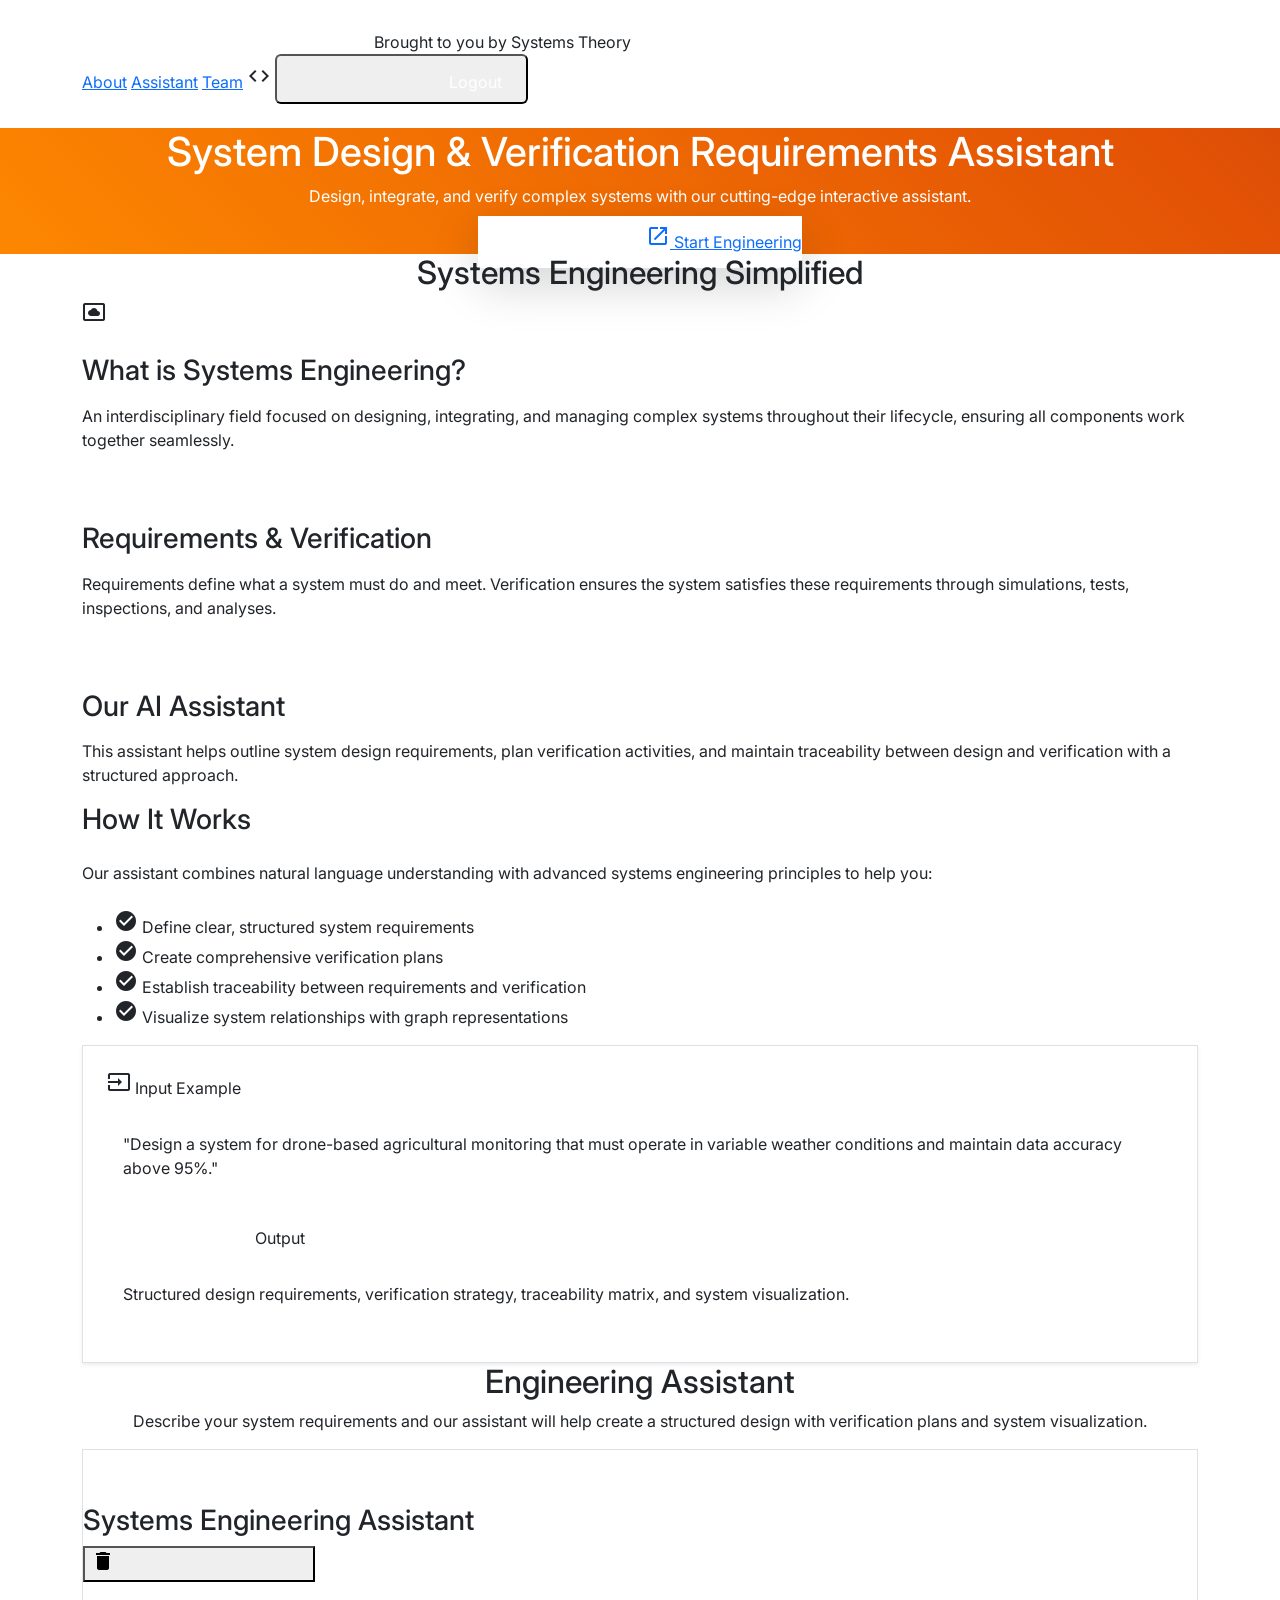
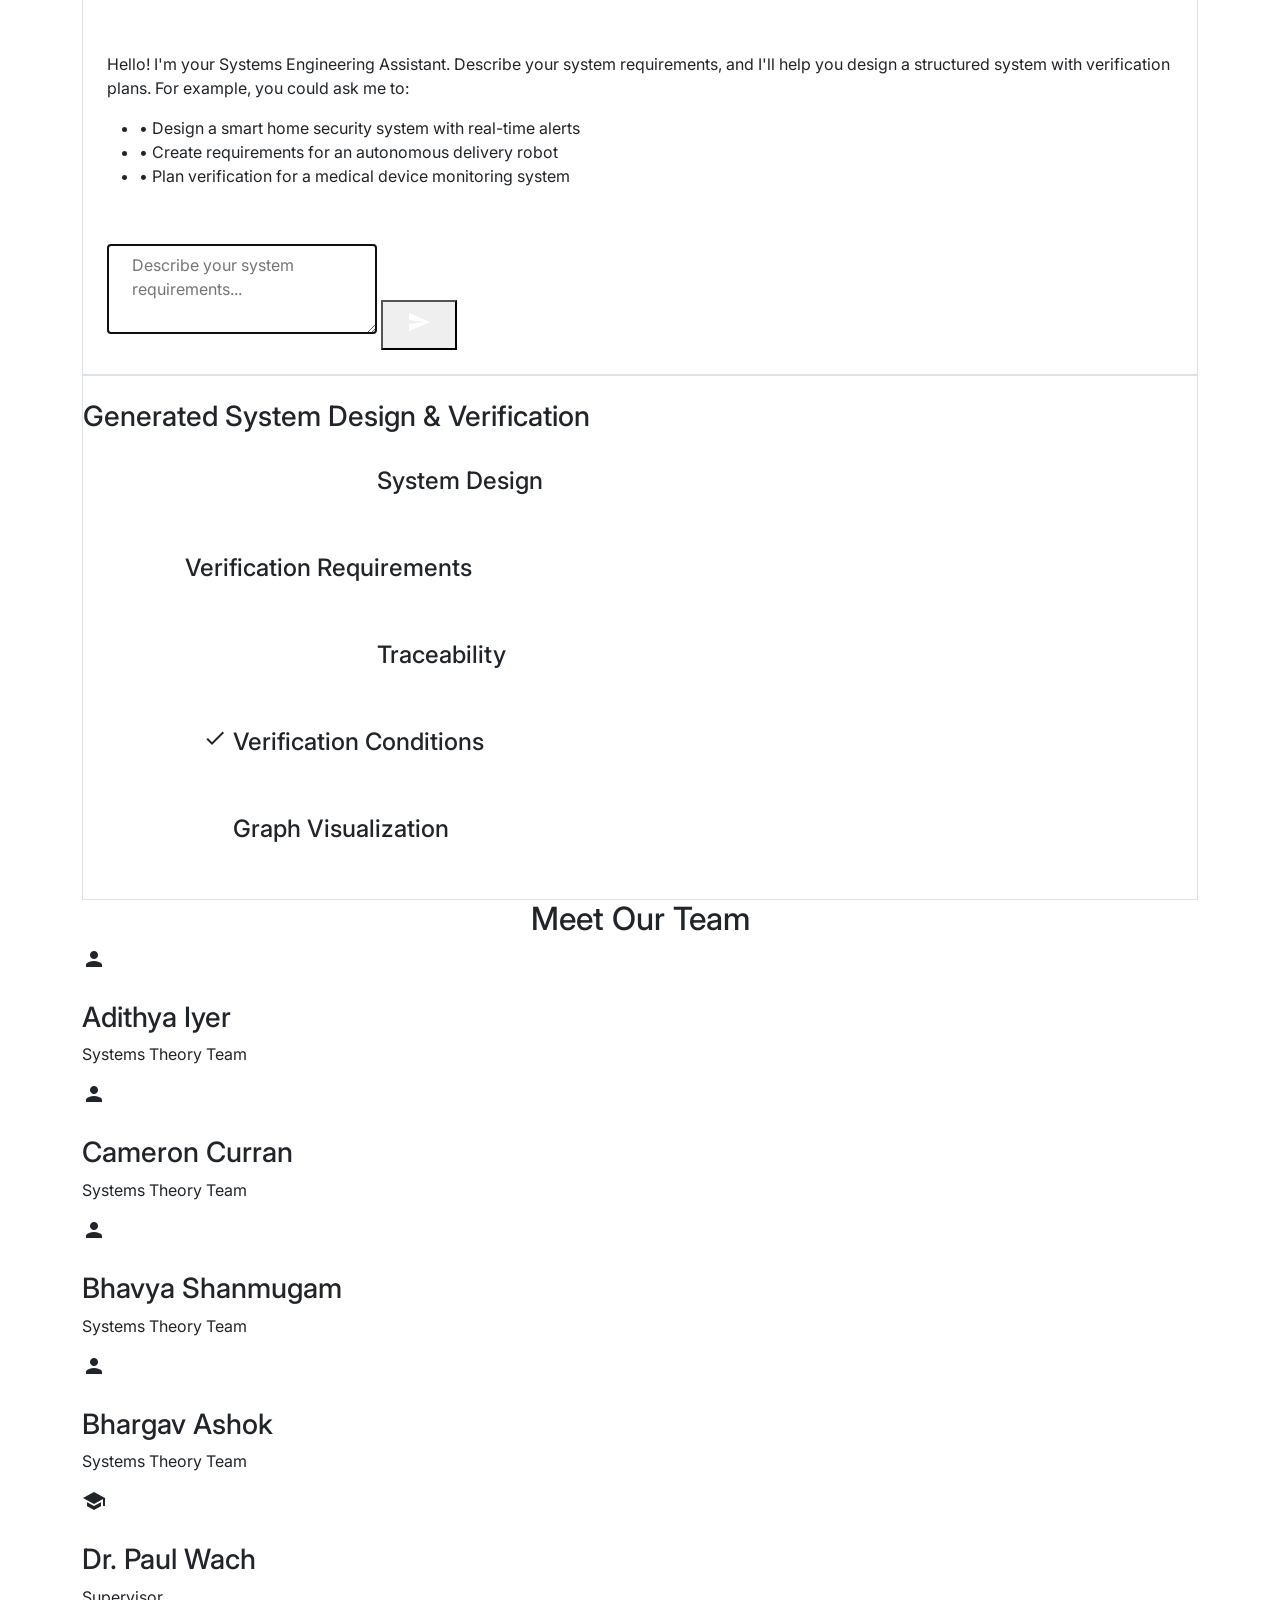
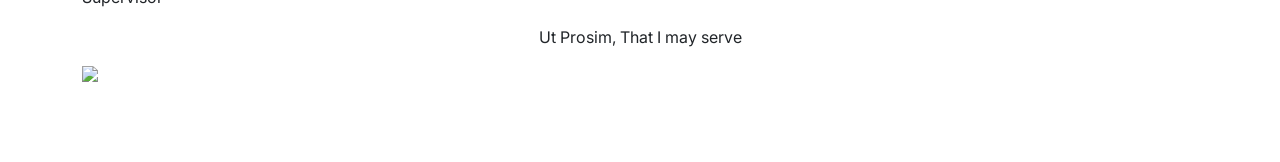
==== src/templates/index.html @ f0d748a9 "Initial commit" ====
<!DOCTYPE html>
<html lang="en">
<head>
  <meta charset="UTF-8">
  <meta name="viewport" content="width=device-width, initial-scale=1.0">
  <title>System Design & Verification Requirements Assistant</title>
  <!-- Tailwind CSS via CDN -->
  <script src="https://cdn.tailwindcss.com"></script>
  <!-- Google Fonts and Material Icons -->
  <link href="https://fonts.googleapis.com/css2?family=Inter:wght@300;400;500;600;700&display=swap" rel="stylesheet">
  <link href="https://fonts.googleapis.com/icon?family=Material+Icons" rel="stylesheet">
  <!-- MathJax for LaTeX rendering -->
  <script src="https://polyfill.io/v3/polyfill.min.js?features=es6"></script>
  <script id="MathJax-script" async src="https://cdn.jsdelivr.net/npm/mathjax@3/es5/tex-mml-chtml.js"></script>
  <!-- Graph Visualization Dependencies -->
  <script src="lib/bindings/utils.js"></script>
  <link rel="stylesheet" href="https://cdnjs.cloudflare.com/ajax/libs/vis-network/9.1.2/dist/dist/vis-network.min.css" integrity="sha512-WgxfT5LWjfszlPHXRmBWHkV2eceiWTOBvrKCNbdgDYTHrT2AeLCGbF4sZlZw3UMN3WtL0tGUoIAKsu8mllg/XA==" crossorigin="anonymous" referrerpolicy="no-referrer" />
  <script src="https://cdnjs.cloudflare.com/ajax/libs/vis-network/9.1.2/dist/vis-network.min.js" integrity="sha512-LnvoEWDFrqGHlHmDD2101OrLcbsfkrzoSpvtSQtxK3RMnRV0eOkhhBN2dXHKRrUU8p2DGRTk35n4O8nWSVe1mQ==" crossorigin="anonymous" referrerpolicy="no-referrer"></script>
  <link href="https://cdn.jsdelivr.net/npm/bootstrap@5.0.0-beta3/dist/css/bootstrap.min.css" rel="stylesheet" integrity="sha384-eOJMYsd53ii+scO/bJGFsiCZc+5NDVN2yr8+0RDqr0Ql0h+rP48ckxlpbzKgwra6" crossorigin="anonymous" />
  <script src="https://cdn.jsdelivr.net/npm/bootstrap@5.0.0-beta3/dist/js/bootstrap.bundle.min.js" integrity="sha384-JEW9xMcG8R+pH31jmWH6WWP0WintQrMb4s7ZOdauHnUtxwoG2vI5DkLtS3qm9Ekf" crossorigin="anonymous"></script>
  <style>
    body {
      font-family: 'Inter', sans-serif;
    }
    .code-font {
      font-family: 'JetBrains Mono', monospace;
    }
    .gradient-hero {
      background: linear-gradient(45deg, #FF8C00, #E35205, #8E2222);
      background-size: 200% 200%;
      animation: gradient 15s ease infinite;
    }
    @keyframes gradient {
      0% { background-position: 0% 50%; }
      50% { background-position: 100% 50%; }
      100% { background-position: 0% 50%; }
    }
    .glass-card {
      background: rgba(255, 255, 255, 0.1);
      backdrop-filter: blur(10px);
      border: 1px solid rgba(255, 255, 255, 0.2);
    }
    .chat-window {
      max-height: 600px;
      overflow-y: auto;
      scrollbar-width: thin;
    }
    .chat-window::-webkit-scrollbar {
      width: 8px;
    }
    .chat-window::-webkit-scrollbar-track {
      background: #f1f1f1;
      border-radius: 10px;
    }
    .chat-window::-webkit-scrollbar-thumb {
      background: #888;
      border-radius: 10px;
    }
    .chat-window::-webkit-scrollbar-thumb:hover {
      background: #555;
    }
    /* Graph Visualization Styles */
    #mynetwork {
      width: 100%;
      height: 750px;
      background-color: #ffffff;
      border: 1px solid lightgray;
      position: relative;
      float: left;
    }
    
    #config {
      float: left;
      width: 400px;
      height: 600px;
    }
  </style>
  <script>
    tailwind.config = {
      theme: {
        extend: {
          colors: {
            'vt-maroon': '#8E2222',
            'vt-orange': '#E35205',
            'dark-maroon': '#630031'
          }
        }
      }
    }
  </script>
</head>
<body class="bg-gray-50 text-gray-900">
  <!-- Navigation Bar -->
  <nav class="bg-white shadow-md py-4 px-6 sticky top-0 z-50">
    <div class="container mx-auto flex justify-between items-center">
      <div class="flex items-center space-x-2">
        <span class="material-icons text-vt-maroon">architecture</span>
        <span class="font-bold text-xl">Brought to you by Systems Theory</span>
      </div>
      <div class="flex items-center space-x-6">
        <a href="#about" class="text-gray-700 hover:text-vt-orange transition-colors">About</a>
        <a href="#assistant" class="text-gray-700 hover:text-vt-orange transition-colors">Assistant</a>
        <a href="#team" class="text-gray-700 hover:text-vt-orange transition-colors">Team</a>
        <span class="material-icons">code</span>
        <!-- Logout Button (visible when signed in) -->
        <button id="logout-btn" class="ml-4 bg-vt-maroon hover:bg-vt-orange text-white px-4 py-2 rounded transition flex items-center">
          <span class="material-icons mr-1">logout</span>
          Logout
        </button>
      </div>
    </div>
  </nav>

  <!-- Hero Section -->
  <section class="gradient-hero text-white py-24 px-6">
    <div class="container mx-auto text-center">
      <h1 class="text-4xl md:text-5xl font-bold mb-6 leading-tight">System Design & Verification Requirements Assistant</h1>
      <p class="text-xl md:text-2xl mb-10 max-w-3xl mx-auto">Design, integrate, and verify complex systems with our cutting-edge interactive assistant.</p>
      <a href="#assistant" class="bg-white text-vt-maroon hover:bg-gray-100 font-bold py-3 px-8 rounded-full shadow-lg transform transition hover:scale-105 inline-flex items-center">
        <span class="material-icons mr-2">rocket_launch</span>
        Start Engineering
      </a>
    </div>
  </section>

  <!-- About Section -->
  <section id="about" class="py-16 px-6 bg-white">
    <div class="container mx-auto max-w-5xl">
      <h2 class="text-3xl font-bold text-vt-maroon mb-12 text-center">Systems Engineering Simplified</h2>
      
      <div class="grid md:grid-cols-3 gap-10">
        <div class="bg-gray-50 p-6 rounded-xl shadow-md transform transition hover:-translate-y-1 hover:shadow-lg">
          <div class="mb-4 text-vt-orange">
            <span class="material-icons text-4xl">settings_system_daydream</span>
          </div>
          <h3 class="text-xl font-semibold mb-3">What is Systems Engineering?</h3>
          <p class="text-gray-700">
            An interdisciplinary field focused on designing, integrating, and managing complex systems throughout their lifecycle, ensuring all components work together seamlessly.
          </p>
        </div>
        
        <div class="bg-gray-50 p-6 rounded-xl shadow-md transform transition hover:-translate-y-1 hover:shadow-lg">
          <div class="mb-4 text-vt-orange">
            <span class="material-icons text-4xl">rule</span>
          </div>
          <h3 class="text-xl font-semibold mb-3">Requirements & Verification</h3>
          <p class="text-gray-700">
            Requirements define what a system must do and meet. Verification ensures the system satisfies these requirements through simulations, tests, inspections, and analyses.
          </p>
        </div>
        
        <div class="bg-gray-50 p-6 rounded-xl shadow-md transform transition hover:-translate-y-1 hover:shadow-lg">
          <div class="mb-4 text-vt-orange">
            <span class="material-icons text-4xl">smart_toy</span>
          </div>
          <h3 class="text-xl font-semibold mb-3">Our AI Assistant</h3>
          <p class="text-gray-700">
            This assistant helps outline system design requirements, plan verification activities, and maintain traceability between design and verification with a structured approach.
          </p>
        </div>
      </div>
      
      <div class="mt-16 bg-gray-50 p-8 rounded-xl shadow-md">
        <h3 class="text-2xl font-semibold mb-4 text-vt-maroon">How It Works</h3>
        <div class="flex flex-col md:flex-row items-center md:space-x-8">
          <div class="flex-1 mb-6 md:mb-0">
            <p class="text-gray-700 mb-4">
              Our assistant combines natural language understanding with advanced systems engineering principles to help you:
            </p>
            <ul class="space-y-2">
              <li class="flex items-start">
                <span class="material-icons text-vt-orange mr-2 mt-0.5">check_circle</span>
                <span>Define clear, structured system requirements</span>
              </li>
              <li class="flex items-start">
                <span class="material-icons text-vt-orange mr-2 mt-0.5">check_circle</span>
                <span>Create comprehensive verification plans</span>
              </li>
              <li class="flex items-start">
                <span class="material-icons text-vt-orange mr-2 mt-0.5">check_circle</span>
                <span>Establish traceability between requirements and verification</span>
              </li>
              <li class="flex items-start">
                <span class="material-icons text-vt-orange mr-2 mt-0.5">check_circle</span>
                <span>Visualize system relationships with graph representations</span>
              </li>
            </ul>
          </div>
          <div class="flex-1">
            <div class="bg-white p-4 rounded-lg border border-gray-200 shadow-sm">
              <div class="flex items-center mb-3 text-sm text-gray-500">
                <span class="material-icons text-green-500 mr-1">input</span>
                <span>Input Example</span>
              </div>
              <p class="text-gray-700 text-sm mb-4 bg-gray-100 p-3 rounded">
                "Design a system for drone-based agricultural monitoring that must operate in variable weather conditions and maintain data accuracy above 95%."
              </p>
              <div class="flex items-center mb-3 text-sm text-gray-500">
                <span class="material-icons text-vt-orange mr-1">output</span>
                <span>Output</span>
              </div>
              <p class="text-gray-700 text-sm bg-gray-100 p-3 rounded">
                Structured design requirements, verification strategy, traceability matrix, and system visualization.
              </p>
            </div>
          </div>
        </div>
      </div>
    </div>
  </section>

  <!-- Assistant Section -->
  <section id="assistant" class="py-16 px-6 bg-gray-50">
    <div class="container mx-auto max-w-5xl">
      <h2 class="text-3xl font-bold text-vt-maroon mb-8 text-center">Engineering Assistant</h2>
      <p class="text-center text-gray-700 mb-12 max-w-3xl mx-auto">
        Describe your system requirements and our assistant will help create a structured design with verification plans and system visualization.
      </p>
      
      <!-- Chat Component -->
      <div class="bg-white rounded-xl shadow-md overflow-hidden border border-gray-200">
        <!-- Chat Header -->
        <div class="bg-gray-100 px-6 py-4 border-b border-gray-200 flex items-center justify-between">
          <div class="flex items-center">
            <span class="material-icons text-vt-maroon mr-2">smart_toy</span>
            <h3 class="font-semibold">Systems Engineering Assistant</h3>
          </div>
          <button id="clear-chat" class="text-gray-500 hover:text-gray-700">
            <span class="material-icons">delete_outline</span>
          </button>
        </div>
        
        <!-- Chat Window -->
        <div id="chat-window" class="chat-window p-6">
          <div class="flex items-start mb-6">
            <div class="bg-vt-maroon text-white rounded-full w-8 h-8 flex items-center justify-center flex-shrink-0 mr-3">
              <span class="material-icons text-sm">smart_toy</span>
            </div>
            <div class="bg-gray-100 rounded-lg px-4 py-3 max-w-3xl">
              <p class="text-gray-800">
                Hello! I'm your Systems Engineering Assistant. Describe your system requirements, and I'll help you design a structured system with verification plans. For example, you could ask me to:
              </p>
              <ul class="mt-2 space-y-1 text-gray-700">
                <li>• Design a smart home security system with real-time alerts</li>
                <li>• Create requirements for an autonomous delivery robot</li>
                <li>• Plan verification for a medical device monitoring system</li>
              </ul>
            </div>
          </div>
          <!-- Dynamic chat messages will appear here -->
        </div>
        
        <!-- Input Area -->
        <div class="border-t border-gray-200 p-4">
          <div class="flex space-x-2">
            <textarea 
              id="combined-prompt" 
              class="flex-grow px-4 py-2 border border-gray-300 rounded-lg focus:outline-none focus:ring-2 focus:ring-vt-orange" 
              placeholder="Describe your system requirements..." 
              rows="3"
            ></textarea>
            <button 
              id="combined-send-btn" 
              class="bg-vt-maroon hover:bg-vt-orange text-white px-4 py-2 rounded-lg transition flex items-center justify-center flex-shrink-0">
              <span class="material-icons">send</span>
            </button>
          </div>
        </div>
      </div>
      
      <!-- Output Display -->
      <div id="output-display" class="mt-8 bg-white rounded-xl shadow-md overflow-hidden border border-gray-200 hidden">
        <div class="bg-gray-100 px-6 py-4 border-b border-gray-200">
          <h3 class="font-semibold">Generated System Design & Verification</h3>
        </div>
        
        <div class="p-6 space-y-6">
          <!-- System Design Section -->
          <div>
            <h4 class="text-lg font-semibold text-vt-maroon flex items-center">
              <span class="material-icons mr-2">architecture</span>
              System Design
            </h4>
            <div id="system-design-output" class="mt-2 p-4 bg-gray-50 rounded-lg">
              <!-- Content will be inserted here -->
            </div>
          </div>
          
          <!-- Verification Requirements Section -->
          <div>
            <h4 class="text-lg font-semibold text-vt-maroon flex items-center">
              <span class="material-icons mr-2">rule</span>
              Verification Requirements
            </h4>
            <div id="verification-requirements-output" class="mt-2 p-4 bg-gray-50 rounded-lg">
              <!-- Content will be inserted here -->
            </div>
          </div>
          
          <!-- Traceability Section -->
          <div>
            <h4 class="text-lg font-semibold text-vt-maroon flex items-center">
              <span class="material-icons mr-2">account_tree</span>
              Traceability
            </h4>
            <div id="traceability-output" class="mt-2 p-4 bg-gray-50 rounded-lg">
              <!-- Content will be inserted here -->
            </div>
          </div>
          
          <!-- Verification Conditions Section -->
          <div>
            <h4 class="text-lg font-semibold text-vt-maroon flex items-center">
              <span class="material-icons mr-2">fact_check</span>
              Verification Conditions
            </h4>
            <div id="verification-conditions-output" class="mt-2 p-4 bg-gray-50 rounded-lg">
              <!-- Content will be inserted here -->
            </div>
          </div>
          
          <!-- Graph Visualization Section -->
          <div>
            <h4 class="text-lg font-semibold text-vt-maroon flex items-center">
              <span class="material-icons mr-2">schema</span>
              Graph Visualization
            </h4>
            <div id="system-visual-output" class="mt-2 p-4 bg-gray-50 rounded-lg flex justify-center">
              <!-- Mermaid.js graph image will be inserted here -->
            </div>
          </div>
        </div>
      </div>
    </div>
  </section>

  <!-- Team Section -->
  <section id="team" class="py-16 px-6 bg-white">
    <div class="container mx-auto max-w-5xl">
      <h2 class="text-3xl font-bold text-vt-maroon mb-12 text-center">Meet Our Team</h2>
      
      <div class="grid md:grid-cols-2 lg:grid-cols-4 gap-8">
        <!-- Team Members -->
        <div class="flex flex-col items-center">
          <div class="rounded-full bg-gray-200 w-24 h-24 mb-4 flex items-center justify-center">
            <span class="material-icons text-gray-500 text-3xl">person</span>
          </div>
          <h3 class="font-semibold">Adithya Iyer</h3>
          <p class="text-gray-600 text-sm">Systems Theory Team</p>
        </div>
        
        <div class="flex flex-col items-center">
          <div class="rounded-full bg-gray-200 w-24 h-24 mb-4 flex items-center justify-center">
            <span class="material-icons text-gray-500 text-3xl">person</span>
          </div>
          <h3 class="font-semibold">Cameron Curran</h3>
          <p class="text-gray-600 text-sm">Systems Theory Team</p>
        </div>
        
        <div class="flex flex-col items-center">
          <div class="rounded-full bg-gray-200 w-24 h-24 mb-4 flex items-center justify-center">
            <span class="material-icons text-gray-500 text-3xl">person</span>
          </div>
          <h3 class="font-semibold">Bhavya Shanmugam</h3>
          <p class="text-gray-600 text-sm">Systems Theory Team</p>
        </div>
        
        <div class="flex flex-col items-center">
          <div class="rounded-full bg-gray-200 w-24 h-24 mb-4 flex items-center justify-center">
            <span class="material-icons text-gray-500 text-3xl">person</span>
          </div>
          <h3 class="font-semibold">Bhargav Ashok</h3>
          <p class="text-gray-600 text-sm">Systems Theory Team</p>
        </div>
      </div>
      
      <!-- Supervisor -->
      <div class="mt-12 flex flex-col items-center">
        <div class="rounded-full bg-gray-200 w-28 h-28 mb-4 flex items-center justify-center">
          <span class="material-icons text-gray-500 text-4xl">school</span>
        </div>
        <h3 class="font-semibold text-lg">Dr. Paul Wach</h3>
        <p class="text-gray-600">Supervisor</p>
      </div>
      
      <!-- Motto -->
      <div class="mt-12 text-center">
        <p class="italic text-vt-maroon font-semibold">Ut Prosim, That I may serve</p>
      </div>
    </div>
  </section>

  <!-- Footer -->
  <footer class="bg-gray-900 text-white py-10 px-6">
    <div class="container mx-auto max-w-5xl">
      <div class="flex flex-col md:flex-row justify-between items-center">
        <div class="mb-6 md:mb-0">
          <!-- Virginia Tech Logo -->
          <img src="https://cdn.freebiesupply.com/logos/large/2x/virginia-tech-hokies-logo-png-transparent.png" alt="Virginia Tech Logo" class="h-16 w-auto">
        </div>
        <div class="text-center md:text-right">
          <p class="mb-2">© 2025 Virginia Tech Hume Center</p>
          <p class="text-gray-400">Systems Theory Team</p>
        </div>
      </div>
    </div>
  </footer>

  <!-- jQuery -->
  <script src="https://code.jquery.com/jquery-3.6.0.min.js"></script>
  
  <script>
    // Helper function to format text into paragraphs
    function formatText(text) {
      if (!text) return "";
      const paragraphs = text.split(/\n\s*\n/);
      return paragraphs.map(p => `<p class="mb-3 last:mb-0">${p.trim().replace(/\n/g, '<br>')}</p>`).join("");
    }

    // Function to add a user message to the chat
    function addUserMessage(message) {
      const html = `
        <div class="flex items-start mb-6 justify-end">
          <div class="bg-gray-200 rounded-lg px-4 py-3 max-w-3xl ml-3">
            <p class="text-gray-800">${formatText(message)}</p>
          </div>
          <div class="bg-gray-400 text-white rounded-full w-8 h-8 flex items-center justify-center flex-shrink-0">
            <span class="material-icons text-sm">person</span>
          </div>
        </div>
      `;
      $("#chat-window").append(html);
    }

    // Function to add an assistant message to the chat
    function addAssistantMessage(message) {
      const html = `
        <div class="flex items-start mb-6">
          <div class="bg-vt-maroon text-white rounded-full w-8 h-8 flex items-center justify-center flex-shrink-0 mr-3">
            <span class="material-icons text-sm">smart_toy</span>
          </div>
          <div class="bg-gray-100 rounded-lg px-4 py-3 max-w-3xl">
            <p class="text-gray-800">${message}</p>
          </div>
        </div>
      `;
      $("#chat-window").append(html);
    }

    // Function to add a loading message
    function addLoadingMessage() {
      const html = `
        <div class="flex items-start mb-6" id="loading-message">
          <div class="bg-vt-maroon text-white rounded-full w-8 h-8 flex items-center justify-center flex-shrink-0 mr-3">
            <span class="material-icons text-sm">smart_toy</span>
          </div>
          <div class="bg-gray-100 rounded-lg px-4 py-3">
            <div class="flex space-x-2">
              <div class="w-3 h-3 bg-gray-400 rounded-full animate-bounce"></div>
              <div class="w-3 h-3 bg-gray-400 rounded-full animate-bounce" style="animation-delay: 0.2s"></div>
              <div class="w-3 h-3 bg-gray-400 rounded-full animate-bounce" style="animation-delay: 0.4s"></div>
            </div>
          </div>
        </div>
      `;
      $("#chat-window").append(html);
    }

    // Function to remove the loading message
    function removeLoadingMessage() {
      $("#loading-message").remove();
    }

    // Function to scroll the chat window to the bottom
    function scrollChatToBottom() {
      const chatWindow = document.getElementById("chat-window");
      chatWindow.scrollTop = chatWindow.scrollHeight;
    }

    // Event listener for the send button
    $("#combined-send-btn").click(function() {
      const prompt = $("#combined-prompt").val().trim();
      if (!prompt) return;

      // Add user message to chat
      addUserMessage(prompt);
      
      // Add loading message
      addLoadingMessage();
      
      // Scroll to bottom
      scrollChatToBottom();
      
      // Clear input
      $("#combined-prompt").val("");

      // Show output display
      $("#output-display").removeClass("hidden");

      // AJAX POST to /combined
      $.post("/combined", { prompt: prompt }, function(data) {
        // Remove loading message
        removeLoadingMessage();
        
        // Add assistant response to chat
        addAssistantMessage("I've analyzed your requirements and generated a comprehensive system design with verification plans. You can review the detailed outputs below.");
        
        // Scroll chat to bottom
        scrollChatToBottom();
        
        // Update output sections
        $("#system-design-output").html(formatText(data.system_design));
        $("#verification-requirements-output").html(formatText(data.verification_requirements));
        $("#traceability-output").html(data.traceability || "No traceability data available.");
        $("#verification-conditions-output").html(formatText(data.verification_conditions));
        
        // Update visualization section
        if (data.system_visual) {
          // Insert SVG directly for Graphviz output
          $("#system-visual-output").html(data.system_visual);
        } else {
          $("#system-visual-output").html(`<p class="text-gray-500">No graph visualization available for this request.</p>`);
        }

        // Re-typeset LaTeX if available
        if (typeof MathJax !== 'undefined') {
          MathJax.typesetPromise();
        }
      }).fail(function() {
        // Remove loading message
        removeLoadingMessage();
        
        // Add error message
        addAssistantMessage("I apologize, but an error occurred while processing your request. Please try again or contact support if the problem persists.");
        
        // Scroll to bottom
        scrollChatToBottom();
      });
    });

    // Event listener for pressing Enter in the textarea
    $("#combined-prompt").keydown(function(e) {
      if (e.keyCode === 13 && !e.shiftKey) {
        e.preventDefault();
        $("#combined-send-btn").click();
      }
    });

    // Event listener for the clear chat button
    $("#clear-chat").click(function() {
      // Keep only the initial assistant message
      $("#chat-window").html(`
        <div class="flex items-start mb-6">
          <div class="bg-vt-maroon text-white rounded-full w-8 h-8 flex items-center justify-center flex-shrink-0 mr-3">
            <span class="material-icons text-sm">smart_toy</span>
          </div>
          <div class="bg-gray-100 rounded-lg px-4 py-3 max-w-3xl">
            <p class="text-gray-800">
              Hello! I'm your Systems Engineering Assistant. Describe your system requirements, and I'll help you design a structured system with verification plans. For example, you could ask me to:
            </p>
            <ul class="mt-2 space-y-1 text-gray-700">
              <li>• Design a smart home security system with real-time alerts</li>
              <li>• Create requirements for an autonomous delivery robot</li>
              <li>• Plan verification for a medical device monitoring system</li>
            </ul>
          </div>
        </div>
      `);
      
      // Hide output display
      $("#output-display").addClass("hidden");
    });

    // Auto-focus the prompt textarea when the page loads
    $(document).ready(function() {
      $("#combined-prompt").focus();
    });

    // Logout button handler
    $("#logout-btn").click(function() {
      $.post("/logout", function(data) {
        // On success, redirect to login page
        window.location.href = "/login";
      }).fail(function() {
        alert("Logout failed. Please try again.");
      });
    });
  </script>
</body>
</html>
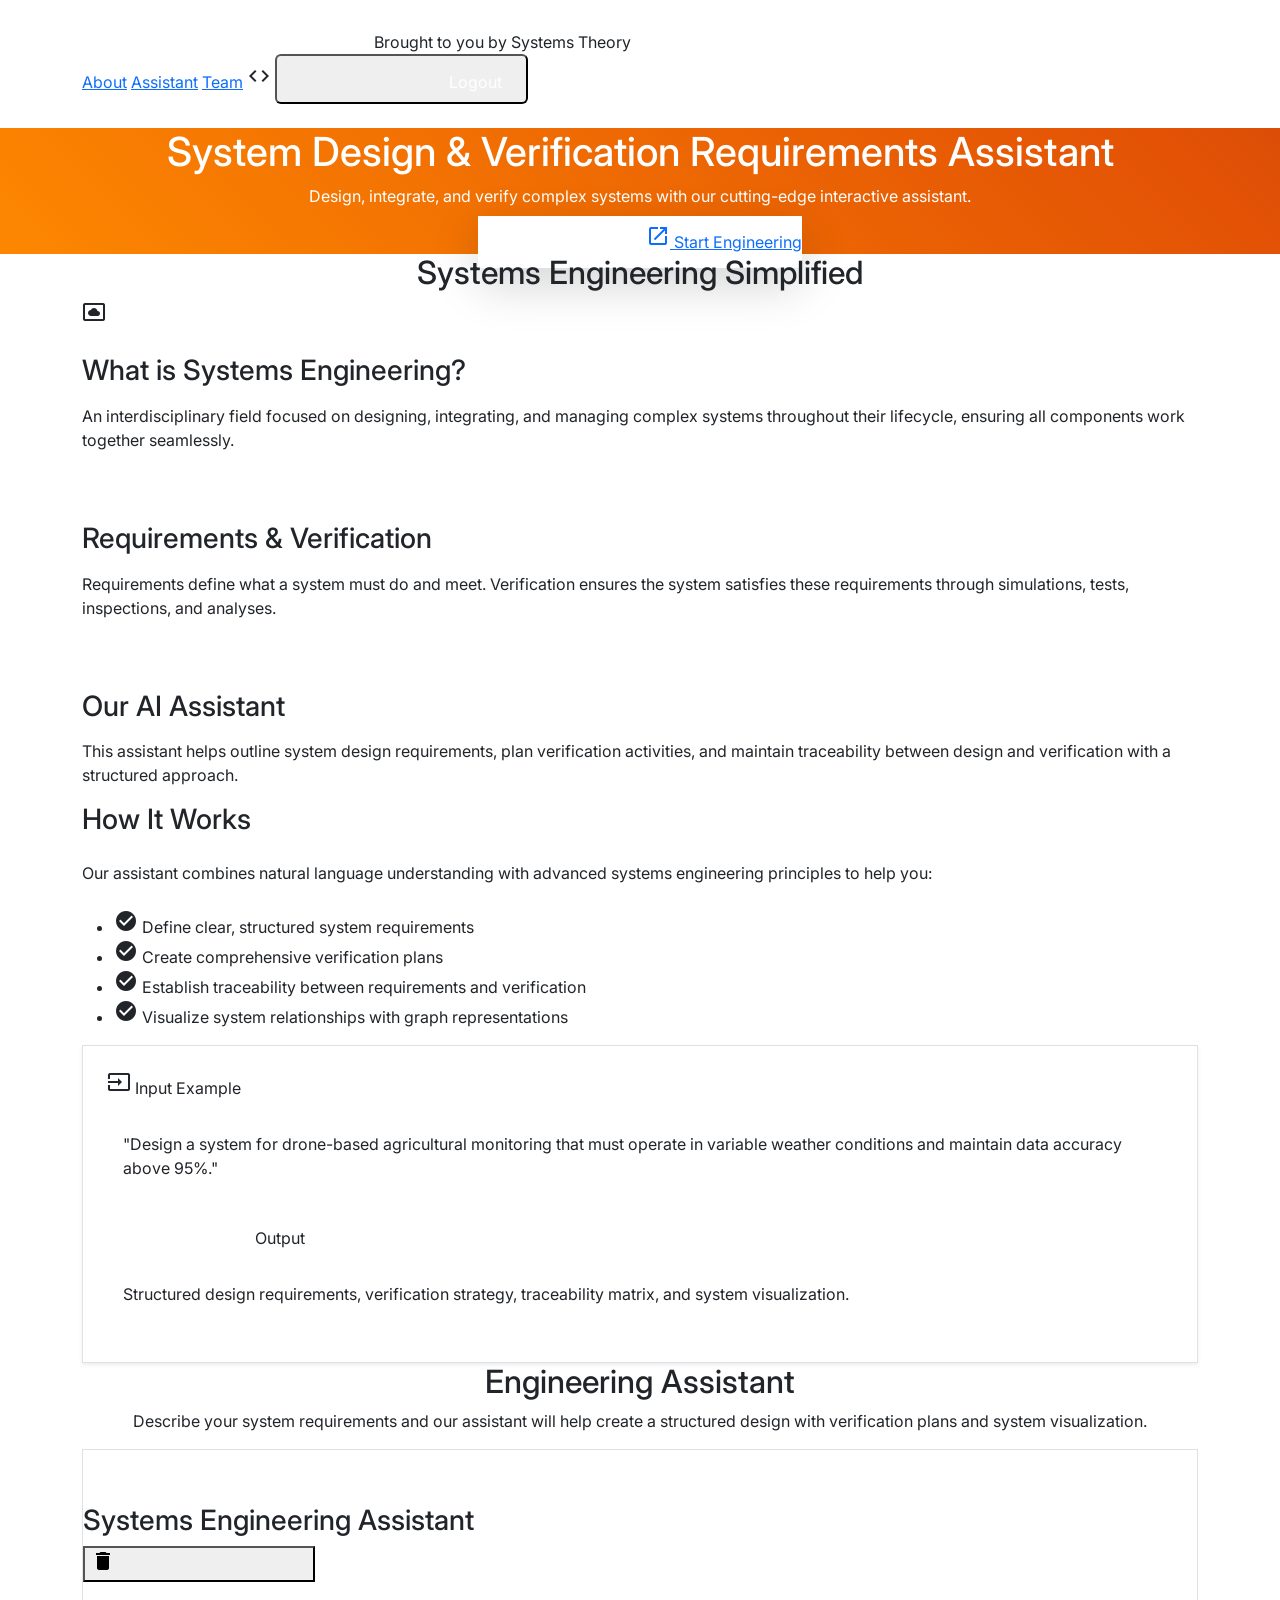
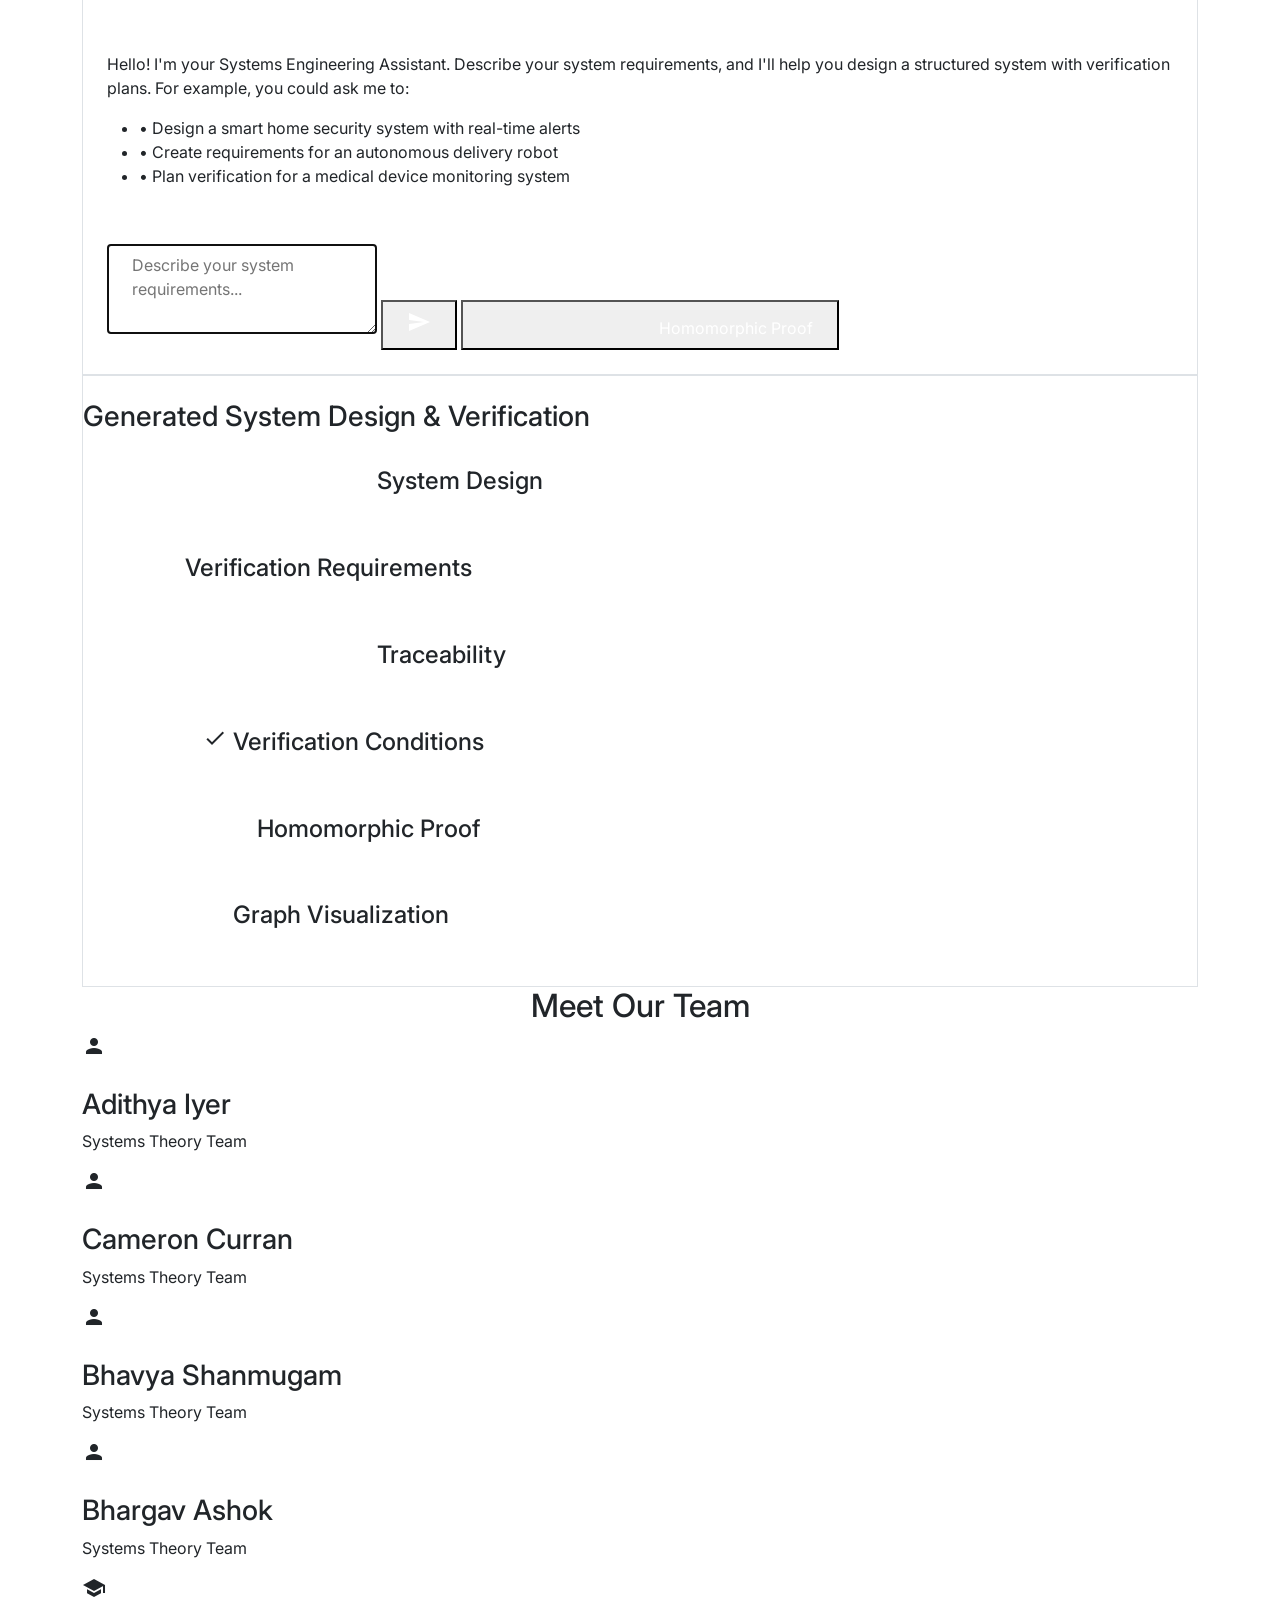
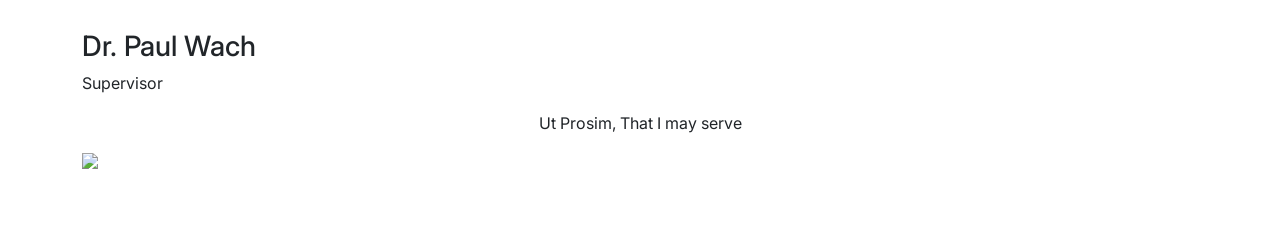
==== commit 9302c677: "AI fixes" ====
--- a/src/templates/index.html
+++ b/src/templates/index.html
@@ -264,6 +264,12 @@
               class="bg-vt-maroon hover:bg-vt-orange text-white px-4 py-2 rounded-lg transition flex items-center justify-center flex-shrink-0">
               <span class="material-icons">send</span>
             </button>
+            <button 
+              id="homomorphic-proof-btn" 
+              class="bg-blue-600 hover:bg-blue-700 text-white px-4 py-2 rounded-lg transition flex items-center justify-center flex-shrink-0 ml-2">
+              <span class="material-icons mr-1">science</span>
+              Homomorphic Proof
+            </button>
           </div>
         </div>
       </div>
@@ -319,6 +325,17 @@
             </div>
           </div>
           
+          <!-- Homomorphic Proof Section -->
+          <div id="homomorphic-proof-section" class="hidden">
+            <h4 class="text-lg font-semibold text-blue-600 flex items-center">
+              <span class="material-icons mr-2">science</span>
+              Homomorphic Proof
+            </h4>
+            <div id="homomorphic-proof-output" class="mt-2 p-4 bg-blue-50 rounded-lg">
+              <!-- Content will be inserted here -->
+            </div>
+          </div>
+
           <!-- Graph Visualization Section -->
           <div>
             <h4 class="text-lg font-semibold text-vt-maroon flex items-center">
@@ -538,11 +555,72 @@
       });
     });
 
+    // Event listener for the homomorphic proof button
+    $("#homomorphic-proof-btn").click(function() {
+      const prompt = $("#combined-prompt").val().trim();
+      if (!prompt) return;
+
+      // Add user message to chat
+      addUserMessage(prompt);
+      
+      // Add loading message
+      addLoadingMessage();
+      
+      // Scroll to bottom
+      scrollChatToBottom();
+      
+      // Clear input
+      $("#combined-prompt").val("");
+
+      // Show output display and homomorphic proof section, hide others
+      $("#output-display").removeClass("hidden");
+      $("#homomorphic-proof-section").removeClass("hidden");
+      $("#system-design-output").parent().addClass("hidden");
+      $("#verification-requirements-output").parent().addClass("hidden");
+      $("#traceability-output").parent().addClass("hidden");
+      $("#verification-conditions-output").parent().addClass("hidden");
+      $("#system-visual-output").parent().addClass("hidden");
+
+      // AJAX POST to /homomorphic_proof
+      $.post("/homomorphic_proof", { prompt: prompt }, function(data) {
+        // Remove loading message
+        removeLoadingMessage();
+        
+        // Add assistant response to chat
+        addAssistantMessage("I've generated the homomorphic proof for your systems. You can review the detailed output below.");
+        
+        // Scroll chat to bottom
+        scrollChatToBottom();
+        
+        // Update homomorphic proof section
+        $("#homomorphic-proof-output").html(formatText(data.homomorphic_proof));
+
+        // Re-typeset LaTeX if available
+        if (typeof MathJax !== 'undefined') {
+          MathJax.typesetPromise();
+        }
+      }).fail(function() {
+        // Remove loading message
+        removeLoadingMessage();
+        
+        // Add error message
+        addAssistantMessage("I apologize, but an error occurred while generating the homomorphic proof. Please ensure your prompt is in the format 'create a homomorphic proof for [System X] and [System Y]' and try again.");
+        
+        // Scroll to bottom
+        scrollChatToBottom();
+      });
+    });
+
     // Event listener for pressing Enter in the textarea
     $("#combined-prompt").keydown(function(e) {
       if (e.keyCode === 13 && !e.shiftKey) {
         e.preventDefault();
-        $("#combined-send-btn").click();
+        // Determine which button to "click" based on prompt content
+        if (e.target.value.toLowerCase().includes("homomorphic proof for")) {
+          $("#homomorphic-proof-btn").click();
+        } else {
+          $("#combined-send-btn").click();
+        }
       }
     });
 
